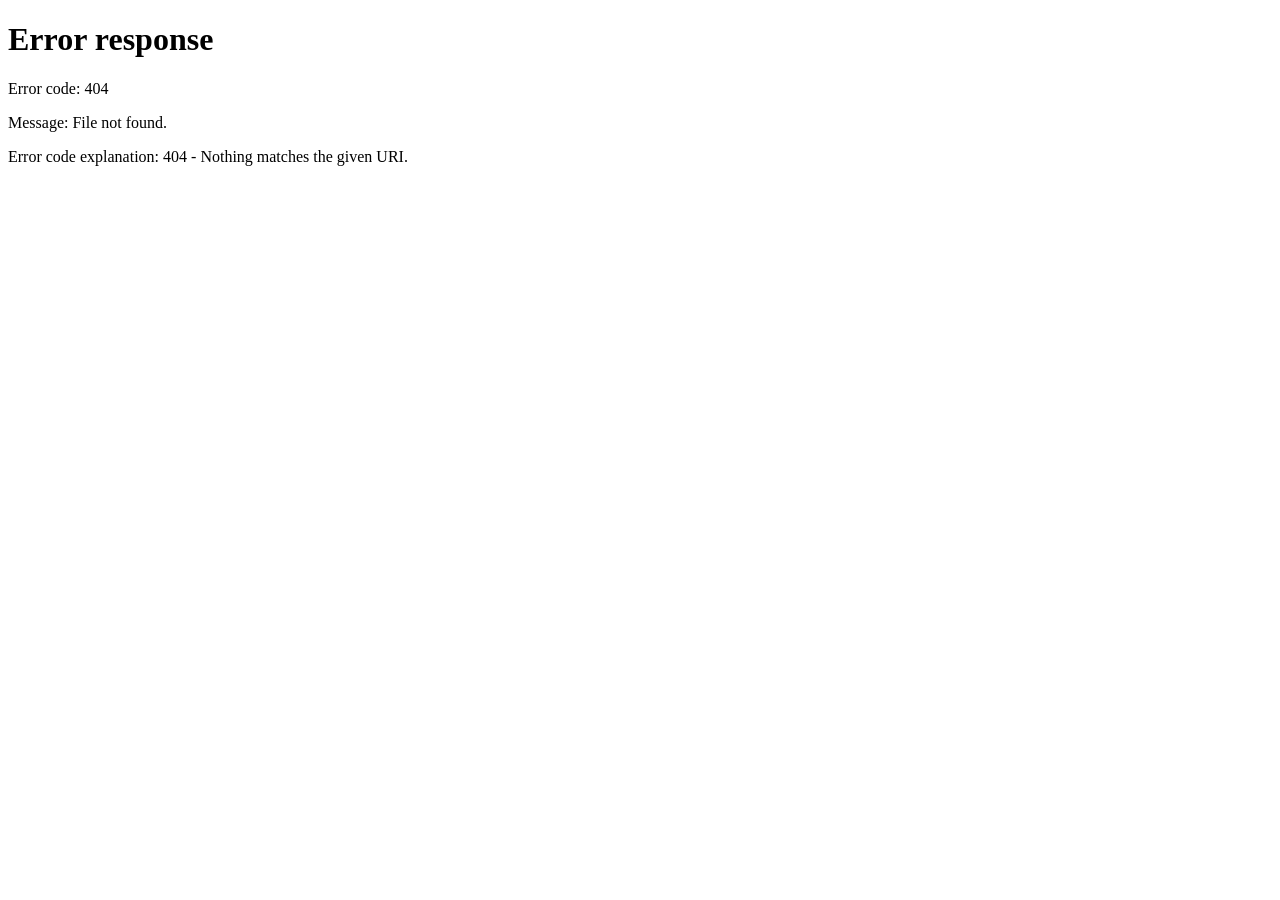
==== app.html @ a6f4e5b6 "mandei o app" ====
<!DOCTYPE html>
<html lang="pt-BR">
<head>
  <meta charset="UTF-8">
  <meta name="viewport" content="width=device-width, initial-scale=1.0">
  <title>Orçamentos - Alumínio</title>
  <link rel="stylesheet" href="css/style.css">
  <link rel="stylesheet" href="css/style_app.css">
</head>
<body>
  <div class="user-info">
    <span id="user-email">Usuário</span>
    <span class="subscription-badge" id="subscription-status">Carregando...</span>
    <button class="btn-logout" onclick="handleLogout()">Sair</button>
  </div>

<header>
  <h1>Portas &amp; Alumínio</h1>
  <p>Sistema de Orçamentos</p>
</header>

<div class="tabs">
  <button class="tab active" onclick="showPage('novo')">Novo orçamento</button>
  <button class="tab" onclick="showPage('salvos')">Salvos</button>
  <button class="tab" onclick="showPage('config')">Configurações</button>
</div>

<!-- PÁGINA: NOVO ORÇAMENTO -->
<div class="page active" id="page-novo">

  <div class="card">
    <div class="card-title">Cliente</div>
    <label>Nome do cliente</label>
    <input type="text" id="clienteNome" placeholder="Ex: João Silva">
    <label>Produto / descrição</label>
    <input type="text" id="clienteProduto" placeholder="Ex: Janela basculante cozinha">
  </div>

  <div class="card">
    <div class="card-title">Medidas</div>
    <div class="row2">
      <div>
        <label>Largura (m)</label>
        <input type="number" id="largura" placeholder="1.20" step="0.01" min="0">
      </div>
      <div>
        <label>Altura (m)</label>
        <input type="number" id="altura" placeholder="1.50" step="0.01" min="0">
      </div>
    </div>
    <div id="areaCalc" style="font-size:13px; color:var(--text3); margin-top:8px;"></div>
  </div>

  <div class="card">
    <div class="card-title">Peças e ferragens</div>
    <label>Tipo de item</label>
    <select id="pecaTipo">
      <option value="">Selecione o tipo...</option>
      <optgroup label="Perfis">
        <option value="Perfil de alumínio">Perfil de alumínio</option>
        <option value="Perfil de borracha">Perfil de borracha</option>
        <option value="Trilho superior">Trilho superior</option>
        <option value="Trilho inferior">Trilho inferior</option>
      </optgroup>
      <optgroup label="Vidros">
        <option value="Vidro liso">Vidro liso</option>
        <option value="Vidro temperado">Vidro temperado</option>
        <option value="Vidro fumê">Vidro fumê</option>
        <option value="Vidro canelado">Vidro canelado</option>
      </optgroup>
      <optgroup label="Ferragens">
        <option value="Dobradiça">Dobradiça</option>
        <option value="Fechadura">Fechadura</option>
        <option value="Puxador">Puxador</option>
        <option value="Roldana">Roldana</option>
        <option value="Parafuso">Parafuso</option>
        <option value="Rebite">Rebite</option>
        <option value="Silicone">Silicone</option>
      </optgroup>
      <optgroup label="Serviços">
        <option value="Mão de obra instalação">Mão de obra instalação</option>
        <option value="Corte e esquadria">Corte e esquadria</option>
        <option value="Transporte">Transporte</option>
      </optgroup>
      <option value="Outro">Outro (digitar)</option>
    </select>
    <div id="pecaNomeCustom" style="display:none; margin-top:8px;">
      <input type="text" id="pecaNomeInput" placeholder="Nome da peça / serviço">
    </div>
    <div class="row2">
      <div>
        <label>Quantidade</label>
        <input type="number" id="pecaQtd" placeholder="1" min="0.01" step="0.01">
      </div>
      <div>
        <label>Unidade</label>
        <select id="pecaUnidade">
          <option value="un">un (unidade)</option>
          <option value="m">m (metro)</option>
          <option value="m²">m² (metro quadrado)</option>
          <option value="kg">kg</option>
          <option value="cj">cj (conjunto)</option>
          <option value="hr">hr (hora)</option>
        </select>
      </div>
    </div>
    <label>Preço unitário (R$)</label>
    <input type="number" id="pecaPreco" placeholder="0,00" min="0" step="0.01">
    <button class="btn btn-primary" onclick="adicionarPeca()">+ Adicionar item</button>
  </div>

  <div class="card" id="listaCard" style="display:none;">
    <div class="card-title">Itens adicionados</div>
    <div class="pecas-list" id="pecasList"></div>
  </div>

  <div class="card">
    <div class="card-title">Resumo</div>
    <label>Desconto (%)</label>
    <input type="number" id="desconto" placeholder="0" min="0" max="100" step="0.5" value="0">
    <label>Margem / lucro (%)</label>
    <input type="number" id="margem" placeholder="0" min="0" step="0.5" value="0">
    <div class="total-box" id="totalBox">
      <div class="total-row"><span class="total-label">Subtotal</span><span id="subtotalVal">R$ 0,00</span></div>
      <div class="total-row"><span class="total-label">Desconto</span><span id="descontoVal" style="color:var(--danger);">- R$ 0,00</span></div>
      <div class="total-row"><span class="total-label">Margem</span><span id="margemVal" style="color:var(--success);">+ R$ 0,00</span></div>
      <div class="total-row main"><span>Total</span><span id="totalVal">R$ 0,00</span></div>
    </div>
    <button class="btn btn-primary" onclick="salvarOrcamento()">Salvar orçamento</button>
    <button class="btn btn-secondary" onclick="limparForm()" style="margin-top:8px;">Limpar</button>
  </div>

</div>

<!-- PÁGINA: SALVOS -->
<div class="page" id="page-salvos">
  <div id="savedList"></div>
</div>

<!-- PÁGINA: CONFIGURAÇÕES -->
<div class="page" id="page-config">
  <div class="card">
    <div class="card-title">Empresa</div>
    <label>Nome da empresa</label>
    <input type="text" id="cfgEmpresa" placeholder="Vidros & Alumínio Silva" oninput="salvarConfig()">
    <label>Telefone</label>
    <input type="tel" id="cfgTelefone" placeholder="(99) 99999-9999" oninput="salvarConfig()">
    <label>Cidade / UF</label>
    <input type="text" id="cfgCidade" placeholder="Santarém - PA" oninput="salvarConfig()">
  </div>
  <div class="card">
    <div class="card-title">Padrões de cálculo</div>
    <div class="config-row">
      <div><div class="config-label">Margem padrão</div><div class="config-sub">Preenchida automaticamente</div></div>
      <div style="display:flex;align-items:center;gap:8px;">
        <input type="number" id="cfgMargem" value="0" min="0" max="100" step="0.5" style="width:64px;text-align:center;" oninput="salvarConfig()">
        <span style="font-size:14px;">%</span>
      </div>
    </div>
    <div class="config-row">
      <div><div class="config-label">Desconto padrão</div><div class="config-sub">Preenchida automaticamente</div></div>
      <div style="display:flex;align-items:center;gap:8px;">
        <input type="number" id="cfgDesconto" value="0" min="0" max="100" step="0.5" style="width:64px;text-align:center;" oninput="salvarConfig()">
        <span style="font-size:14px;">%</span>
      </div>
    </div>
  </div>
  <div class="card">
    <div class="card-title">Assinatura</div>
    <p style="color: #666; margin-bottom: 15px; font-size: 14px;">Gerencie sua assinatura mensal (R$ 50,00)</p>
    <button class="btn btn-primary" onclick="openSubscriptionModal()">Gerenciar Assinatura</button>
  </div>
</div>

<!-- MODAL: VER ORÇAMENTO -->
<div class="modal-bg" id="modalVer">
  <div class="modal">
    <button class="modal-close" onclick="fecharModal()">×</button>
    <h2 id="modalTitulo"></h2>
    <div id="modalConteudo"></div>
    <button class="btn btn-primary" onclick="imprimirOrcamento()" style="margin-top:16px;">Compartilhar / Imprimir</button>
  </div>
</div>

<!-- MODAL: ASSINATURA -->
<div class="subscription-modal" id="subscriptionModal">
  <div class="subscription-modal-content">
    <h2>Assinatura Mensal</h2>
    <p>Acesse todas as ferramentas de orçamento com uma assinatura mensal simples e acessível.</p>
    <div class="price-box">
      <div class="price">R$ 50,00</div>
      <div class="period">por mês (recorrente)</div>
    </div>
    <p style="color: #999; font-size: 13px;">Clique no botão abaixo para fazer seu primeiro pagamento via Mercado Pago.</p>
    <button class="btn btn-primary" onclick="redirectToMercadoPago()" style="margin-bottom: 10px;">Assinar com Mercado Pago</button>
    <button class="btn btn-secondary" onclick="closeSubscriptionModal()">Fechar</button>
  </div>
</div>

<script src="js/main.js"></script>
<script>
  const API_URL = 'http://localhost:3001/api';

  function checkAuth() {
    const token = localStorage.getItem('token');
    if (!token) {
      window.location.href = '/login.html';
      return;
    }
  }

  async function checkSubscriptionStatus() {
    const token = localStorage.getItem('token');
    const badge = document.getElementById('subscription-status');

    try {
      const res = await fetch(`${API_URL}/subscription-status`, {
        headers: { 'Authorization': `Bearer ${token}` }
      });

      if (!res.ok) throw new Error('Erro ao verificar assinatura');

      const data = await res.json();
      if (data.active) {
        badge.textContent = '✓ Assinatura Ativa';
        badge.classList.add('active');
        badge.classList.remove('inactive');
      } else {
        badge.textContent = '⚠ Sem assinatura';
        badge.classList.add('inactive');
        badge.classList.remove('active');
      }
    } catch (err) {
      console.error('Erro:', err);
      badge.textContent = 'Erro ao verificar';
    }
  }

  function handleLogout() {
    localStorage.removeItem('token');
    localStorage.removeItem('user');
    window.location.href = '/login.html';
  }

  function openSubscriptionModal() {
    document.getElementById('subscriptionModal').classList.add('show');
  }

  function closeSubscriptionModal() {
    document.getElementById('subscriptionModal').classList.remove('show');
  }

  function redirectToMercadoPago() {
    alert('Integração com Mercado Pago para checkout.\n\nConfigure suas credenciais no .env para ativar.');
  }

  window.addEventListener('load', () => {
    checkAuth();
    const user = JSON.parse(localStorage.getItem('user') || '{}');
    document.getElementById('user-email').textContent = user.email || 'Usuário';
    checkSubscriptionStatus();
  });
</script>
</body>
</html>
---- css/style.css ----
* { box-sizing: border-box; margin: 0; padding: 0; }
  :root {
    --bg: #f5f5f0;
    --surface: #ffffff;
    --surface2: #f0efe9;
    --border: rgba(0,0,0,0.12);
    --border2: rgba(0,0,0,0.22);
    --text: #1a1a18;
    --text2: #5a5a56;
    --text3: #8a8a85;
    --accent: #1a5fa8;
    --accent-bg: #e6f1fb;
    --accent-text: #0c447c;
    --danger: #a32d2d;
    --danger-bg: #fcebeb;
    --success: #3b6d11;
    --success-bg: #eaf3de;
    --radius: 12px;
    --radius-sm: 8px;
  }
  @media (prefers-color-scheme: dark) {
    :root {
      --bg: #1a1a18;
      --surface: #26262a;
      --surface2: #2e2e32;
      --border: rgba(255,255,255,0.1);
      --border2: rgba(255,255,255,0.2);
      --text: #f0efea;
      --text2: #a8a8a2;
      --text3: #686864;
      --accent: #5a9de0;
      --accent-bg: #0c2d4a;
      --accent-text: #b5d4f4;
      --danger: #f09595;
      --danger-bg: #3d1515;
      --success: #97c459;
      --success-bg: #1a3008;
    }
  }
  body {
    font-family: -apple-system, BlinkMacSystemFont, 'Segoe UI', sans-serif;
    background: var(--bg);
    color: var(--text);
    min-height: 100vh;
    font-size: 15px;
    line-height: 1.5;
  }
  header {
    background: var(--surface);
    border-bottom: 0.5px solid var(--border);
    padding: 16px 20px;
    position: sticky;
    top: 0;
    z-index: 10;
  }
  header h1 { font-size: 17px; font-weight: 500; }
  header p { font-size: 12px; color: var(--text3); }

  .tabs {
    display: flex;
    background: var(--surface);
    border-bottom: 0.5px solid var(--border);
    overflow-x: auto;
  }
  .tab {
    flex: 1;
    min-width: 80px;
    padding: 12px 8px;
    font-size: 13px;
    font-weight: 500;
    color: var(--text3);
    background: none;
    border: none;
    border-bottom: 2px solid transparent;
    cursor: pointer;
    text-align: center;
    white-space: nowrap;
  }
  .tab.active {
    color: var(--accent);
    border-bottom-color: var(--accent);
  }

  .page { display: none; padding: 16px; }
  .page.active { display: block; }

  .card {
    background: var(--surface);
    border-radius: var(--radius);
    border: 0.5px solid var(--border);
    padding: 16px;
    margin-bottom: 12px;
  }
  .card-title {
    font-size: 13px;
    font-weight: 500;
    color: var(--text2);
    margin-bottom: 12px;
    display: flex;
    align-items: center;
    gap: 6px;
  }

  label { font-size: 13px; color: var(--text2); display: block; margin-bottom: 4px; margin-top: 10px; }
  label:first-child { margin-top: 0; }
  input, select, textarea {
    width: 100%;
    padding: 10px 12px;
    border-radius: var(--radius-sm);
    border: 0.5px solid var(--border2);
    background: var(--surface2);
    color: var(--text);
    font-size: 15px;
    font-family: inherit;
    outline: none;
    -webkit-appearance: none;
  }
  input:focus, select:focus { border-color: var(--accent); }
  .row2 { display: grid; grid-template-columns: 1fr 1fr; gap: 10px; }

  button.btn {
    width: 100%;
    padding: 13px;
    border-radius: var(--radius-sm);
    border: none;
    font-size: 15px;
    font-weight: 500;
    cursor: pointer;
    margin-top: 12px;
  }
  .btn-primary { background: var(--accent); color: #fff; }
  .btn-secondary { background: var(--surface2); color: var(--text); border: 0.5px solid var(--border2); }
  .btn-danger { background: var(--danger-bg); color: var(--danger); border: none; margin-top: 0; }

  .pecas-list { display: flex; flex-direction: column; gap: 8px; }
  .peca-item {
    display: flex;
    align-items: center;
    gap: 10px;
    background: var(--surface2);
    border-radius: var(--radius-sm);
    padding: 10px 12px;
    border: 0.5px solid var(--border);
  }
  .peca-info { flex: 1; }
  .peca-nome { font-size: 14px; font-weight: 500; }
  .peca-detalhe { font-size: 12px; color: var(--text3); }
  .peca-preco { font-size: 14px; font-weight: 500; color: var(--accent); white-space: nowrap; }
  .peca-del { background: none; border: none; color: var(--danger); font-size: 20px; cursor: pointer; padding: 4px; line-height: 1; }

  .total-box {
    background: var(--accent-bg);
    border-radius: var(--radius);
    border: 0.5px solid rgba(26,95,168,0.2);
    padding: 16px;
    margin-top: 4px;
  }
  .total-row { display: flex; justify-content: space-between; align-items: center; padding: 4px 0; font-size: 14px; }
  .total-row.main { font-size: 17px; font-weight: 500; color: var(--accent-text); border-top: 0.5px solid var(--border); margin-top: 6px; padding-top: 10px; }
  .total-label { color: var(--text2); }

  .badge {
    display: inline-block;
    padding: 3px 8px;
    border-radius: 100px;
    font-size: 11px;
    font-weight: 500;
  }
  .badge-info { background: var(--accent-bg); color: var(--accent-text); }
  .badge-success { background: var(--success-bg); color: var(--success); }

  .orcamento-salvo {
    background: var(--surface);
    border-radius: var(--radius);
    border: 0.5px solid var(--border);
    padding: 14px 16px;
    margin-bottom: 10px;
  }
  .orc-header { display: flex; justify-content: space-between; align-items: flex-start; }
  .orc-titulo { font-size: 15px; font-weight: 500; }
  .orc-data { font-size: 12px; color: var(--text3); }
  .orc-total { font-size: 16px; font-weight: 500; color: var(--accent); margin-top: 4px; }
  .orc-acoes { display: flex; gap: 8px; margin-top: 10px; }
  .orc-acoes button { flex: 1; padding: 8px; border-radius: var(--radius-sm); font-size: 13px; font-weight: 500; cursor: pointer; border: 0.5px solid var(--border2); background: var(--surface2); color: var(--text); }
  .orc-acoes button.del { color: var(--danger); border-color: var(--danger-bg); background: var(--danger-bg); }

  .empty { text-align: center; padding: 40px 20px; color: var(--text3); font-size: 14px; }

  .config-row { display: flex; align-items: center; justify-content: space-between; padding: 12px 0; border-bottom: 0.5px solid var(--border); }
  .config-row:last-child { border-bottom: none; }
  .config-label { font-size: 14px; }
  .config-sub { font-size: 12px; color: var(--text3); }
  .config-val { font-size: 14px; font-weight: 500; color: var(--accent); }

  .modal-bg {
    display: none;
    position: fixed;
    inset: 0;
    background: rgba(0,0,0,0.4);
    z-index: 100;
    align-items: flex-end;
    justify-content: center;
  }
  .modal-bg.open { display: flex; }
  .modal {
    background: var(--surface);
    border-radius: var(--radius) var(--radius) 0 0;
    padding: 20px 16px 32px;
    width: 100%;
    max-width: 480px;
    max-height: 90vh;
    overflow-y: auto;
  }
  .modal h2 { font-size: 16px; font-weight: 500; margin-bottom: 16px; }
  .modal-close { float: right; background: none; border: none; font-size: 22px; cursor: pointer; color: var(--text2); }

  .print-only { display: none; }
  @media print {
    .tabs, header, .orc-acoes, .btn, .peca-del { display: none !important; }
    .print-only { display: block; }
    .page { display: block !important; }
    body { background: white; color: black; }
  }
---- css/style_app.css ----
.user-info {
      position: absolute;
      top: 20px;
      right: 20px;
      display: flex;
      align-items: center;
      gap: 15px;
      font-size: 13px;
      color: var(--text2, #666);
    }

    .subscription-badge {
      padding: 6px 12px;
      border-radius: 20px;
      font-size: 12px;
      font-weight: 600;
    }

    .subscription-badge.active {
      background: #d4edda;
      color: #155724;
    }

    .subscription-badge.inactive {
      background: #f8d7da;
      color: #721c24;
    }

    .btn-logout {
      padding: 8px 16px;
      background: #667eea;
      color: white;
      border: none;
      border-radius: 6px;
      cursor: pointer;
      font-size: 12px;
      font-weight: 600;
    }

    .btn-logout:hover {
      background: #5568d3;
    }

    .subscription-modal {
      display: none;
      position: fixed;
      top: 0;
      left: 0;
      right: 0;
      bottom: 0;
      background: rgba(0, 0, 0, 0.5);
      z-index: 9999;
      align-items: center;
      justify-content: center;
    }

    .subscription-modal.show {
      display: flex;
    }

    .subscription-modal-content {
      background: white;
      padding: 40px;
      border-radius: 12px;
      max-width: 500px;
      text-align: center;
      box-shadow: 0 20px 60px rgba(0, 0, 0, 0.3);
    }

    .subscription-modal-content h2 {
      color: #333;
      margin-bottom: 15px;
      font-size: 24px;
    }

    .subscription-modal-content p {
      color: #666;
      margin-bottom: 20px;
      line-height: 1.6;
    }

    .price-box {
      background: #f8f9fa;
      padding: 20px;
      border-radius: 8px;
      margin: 20px 0;
    }

    .price-box .price {
      font-size: 32px;
      color: #667eea;
      font-weight: bold;
    }

    .price-box .period {
      color: #999;
      font-size: 13px;
      margin-top: 5px;
    }
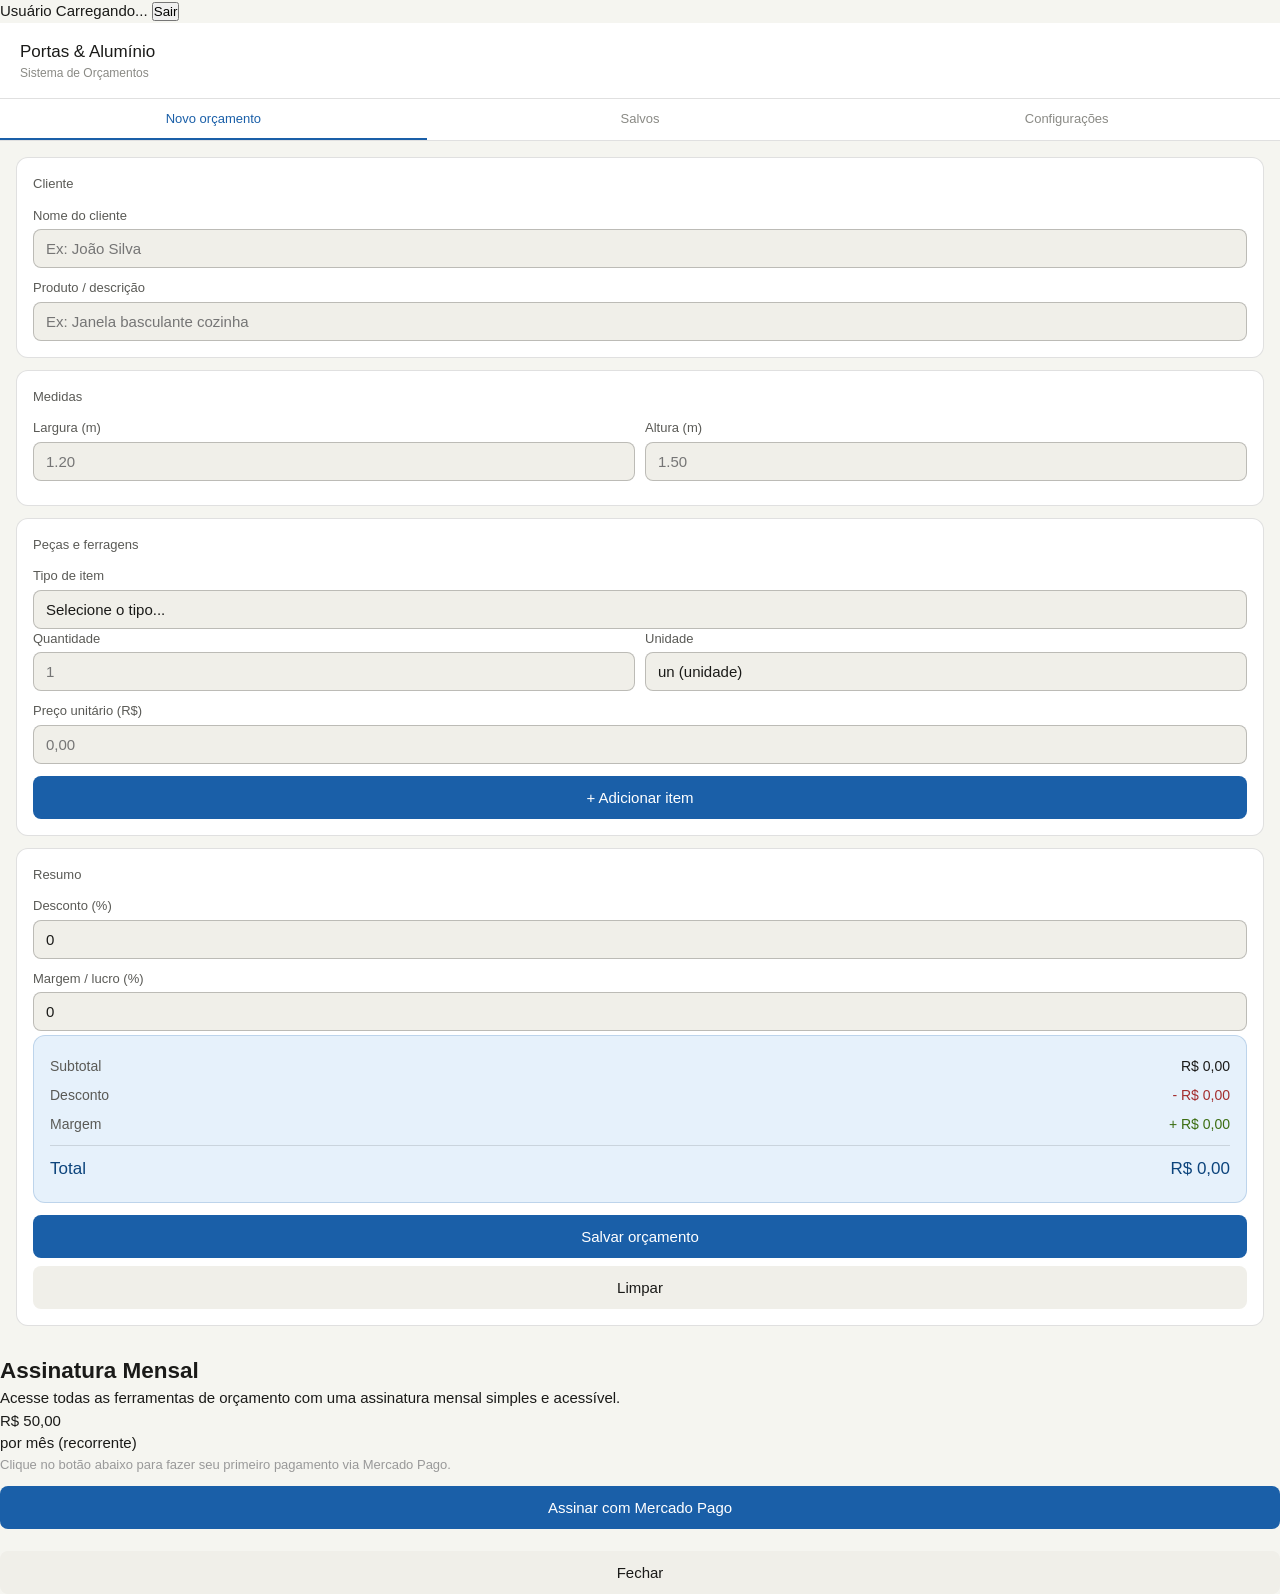
==== commit e7e91d37: "Update app.html" ====
--- a/app.html
+++ b/app.html
@@ -5,7 +5,6 @@
   <meta name="viewport" content="width=device-width, initial-scale=1.0">
   <title>Orçamentos - Alumínio</title>
   <link rel="stylesheet" href="css/style.css">
-  <link rel="stylesheet" href="css/style_app.css">
 </head>
 <body>
   <div class="user-info">
@@ -198,69 +197,6 @@
 </div>
 
 <script src="js/main.js"></script>
-<script>
-  const API_URL = 'http://localhost:3001/api';
-
-  function checkAuth() {
-    const token = localStorage.getItem('token');
-    if (!token) {
-      window.location.href = '/login.html';
-      return;
-    }
-  }
-
-  async function checkSubscriptionStatus() {
-    const token = localStorage.getItem('token');
-    const badge = document.getElementById('subscription-status');
-
-    try {
-      const res = await fetch(`${API_URL}/subscription-status`, {
-        headers: { 'Authorization': `Bearer ${token}` }
-      });
-
-      if (!res.ok) throw new Error('Erro ao verificar assinatura');
-
-      const data = await res.json();
-      if (data.active) {
-        badge.textContent = '✓ Assinatura Ativa';
-        badge.classList.add('active');
-        badge.classList.remove('inactive');
-      } else {
-        badge.textContent = '⚠ Sem assinatura';
-        badge.classList.add('inactive');
-        badge.classList.remove('active');
-      }
-    } catch (err) {
-      console.error('Erro:', err);
-      badge.textContent = 'Erro ao verificar';
-    }
-  }
-
-  function handleLogout() {
-    localStorage.removeItem('token');
-    localStorage.removeItem('user');
-    window.location.href = '/login.html';
-  }
-
-  function openSubscriptionModal() {
-    document.getElementById('subscriptionModal').classList.add('show');
-  }
-
-  function closeSubscriptionModal() {
-    document.getElementById('subscriptionModal').classList.remove('show');
-  }
-
-  function redirectToMercadoPago() {
-    alert('Integração com Mercado Pago para checkout.\n\nConfigure suas credenciais no .env para ativar.');
-  }
-
-  window.addEventListener('load', () => {
-    checkAuth();
-    const user = JSON.parse(localStorage.getItem('user') || '{}');
-    document.getElementById('user-email').textContent = user.email || 'Usuário';
-    checkSubscriptionStatus();
-  });
-</script>
 </body>
 </html>
 
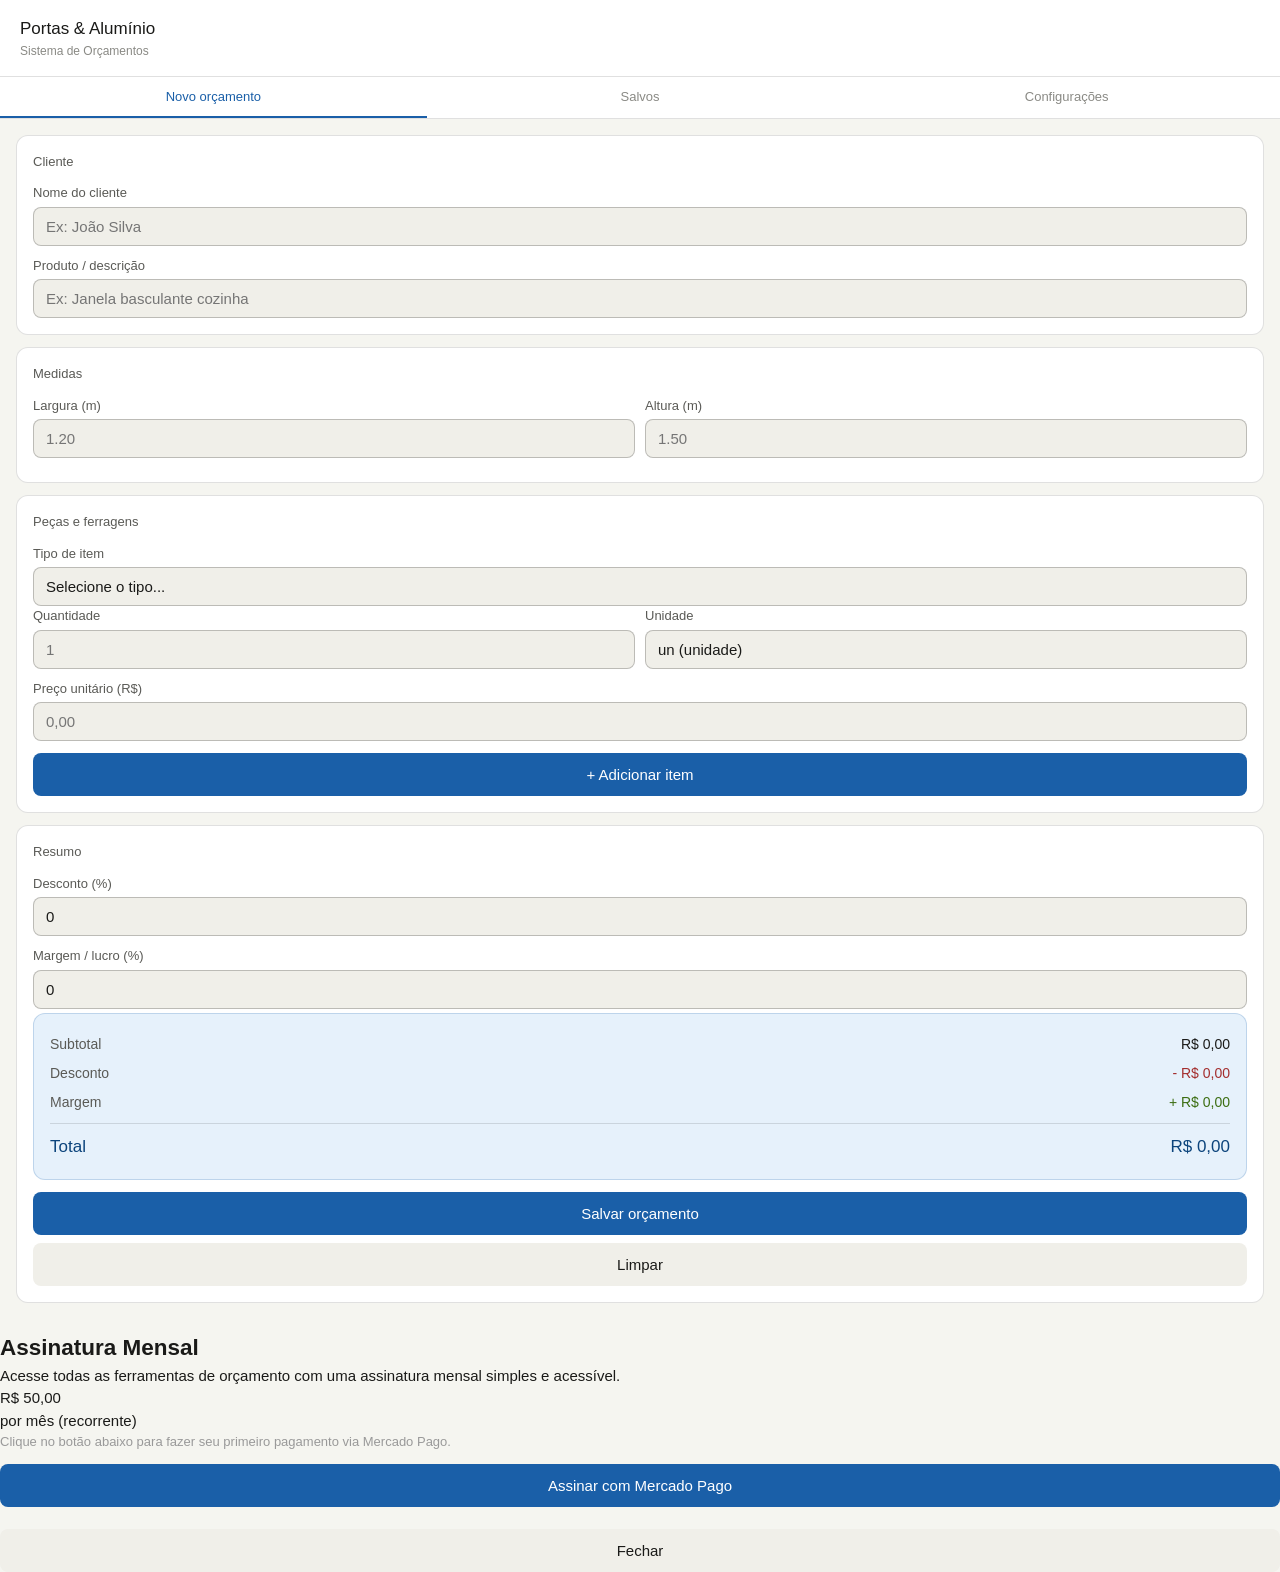
==== commit c32dfced: "Update app.html" ====
--- a/app.html
+++ b/app.html
@@ -7,12 +7,6 @@
   <link rel="stylesheet" href="css/style.css">
 </head>
 <body>
-  <div class="user-info">
-    <span id="user-email">Usuário</span>
-    <span class="subscription-badge" id="subscription-status">Carregando...</span>
-    <button class="btn-logout" onclick="handleLogout()">Sair</button>
-  </div>
-
 <header>
   <h1>Portas &amp; Alumínio</h1>
   <p>Sistema de Orçamentos</p>
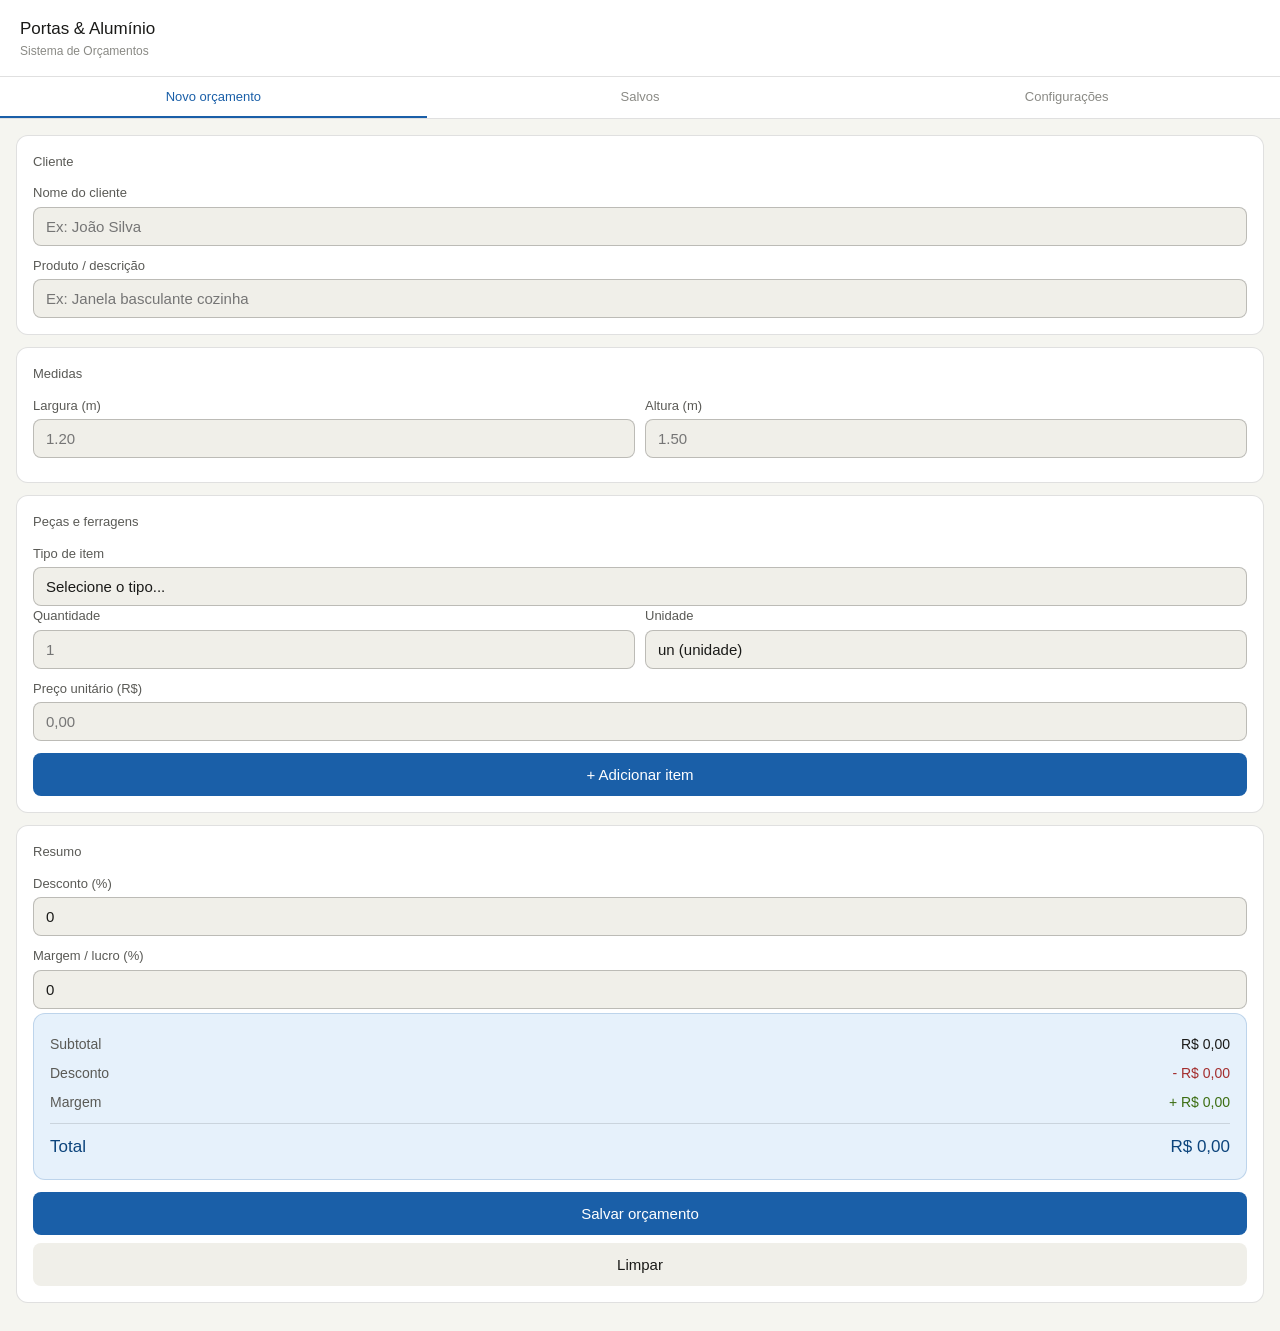
==== commit fb9b9849: "Update app.html" ====
--- a/app.html
+++ b/app.html
@@ -174,22 +174,7 @@
     <button class="btn btn-primary" onclick="imprimirOrcamento()" style="margin-top:16px;">Compartilhar / Imprimir</button>
   </div>
 </div>
-
-<!-- MODAL: ASSINATURA -->
-<div class="subscription-modal" id="subscriptionModal">
-  <div class="subscription-modal-content">
-    <h2>Assinatura Mensal</h2>
-    <p>Acesse todas as ferramentas de orçamento com uma assinatura mensal simples e acessível.</p>
-    <div class="price-box">
-      <div class="price">R$ 50,00</div>
-      <div class="period">por mês (recorrente)</div>
-    </div>
-    <p style="color: #999; font-size: 13px;">Clique no botão abaixo para fazer seu primeiro pagamento via Mercado Pago.</p>
-    <button class="btn btn-primary" onclick="redirectToMercadoPago()" style="margin-bottom: 10px;">Assinar com Mercado Pago</button>
-    <button class="btn btn-secondary" onclick="closeSubscriptionModal()">Fechar</button>
-  </div>
-</div>
-
+  
 <script src="js/main.js"></script>
 </body>
 </html>
